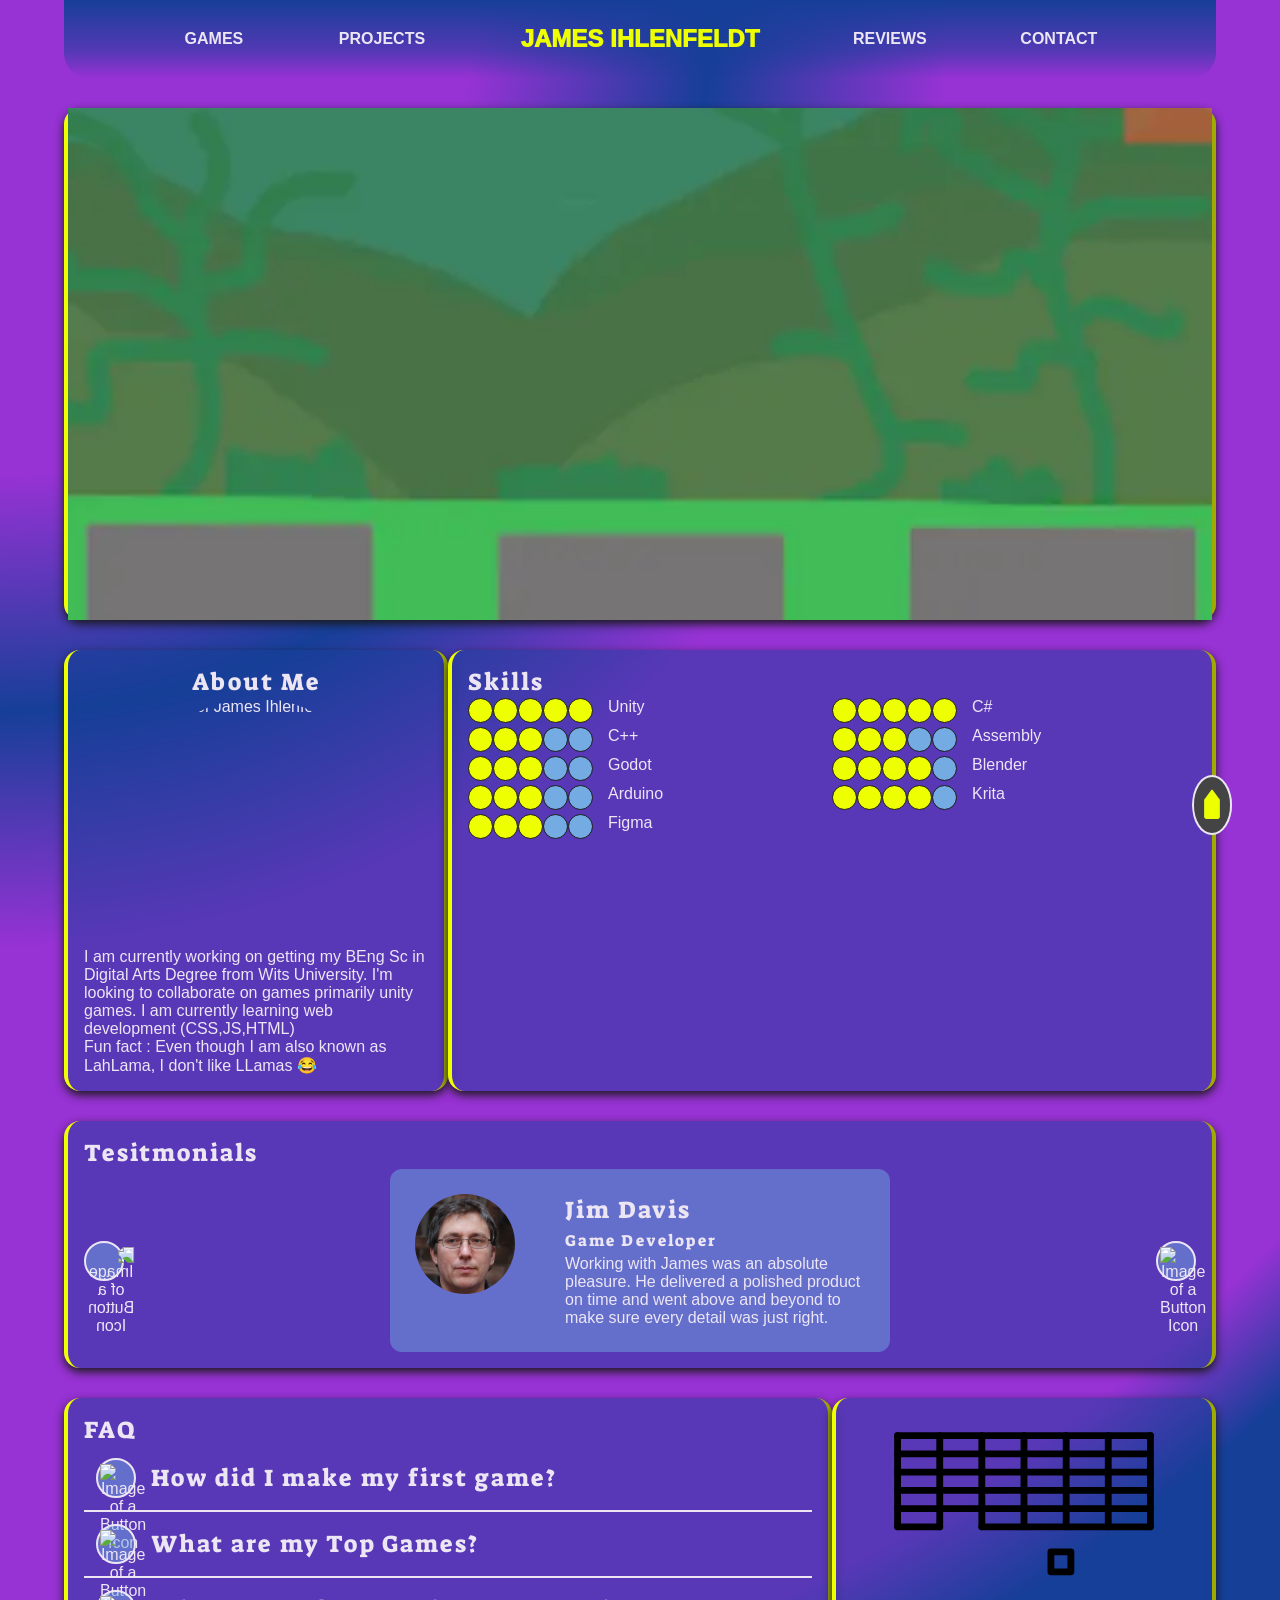
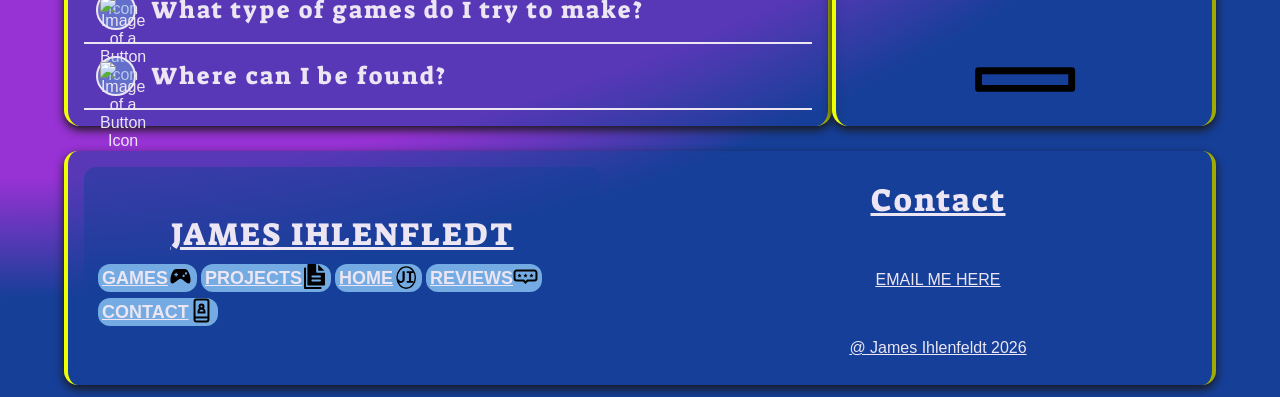
==== index.html @ 15eba917 "Update index.html" ====
<!DOCTYPE html>
<html lang="en">
<head>
    <meta charset="UTF-8">
    <meta name="viewport" content="width=device-width, initial-scale=1.0">
    <title>About Me</title>
    
    <link rel="stylesheet" href="./CSS/prefabs.css" type="text/css">
    <link rel="stylesheet" href="./CSS/index.css" type="text/css">

    
    <link rel="icon" href="./ASSETS/IMAGES/prefabs/JI.svg">


    <!-- Scripts -->
    <script src="./JS/index/skillsList.js" defer></script>
    <script src="./JS/index/testimonialsCarousel.js" defer></script>
    <script src="./JS/index/heroCarousel.js" defer></script>
    <script src="./JS/index/faq.js" defer></script>
    <script src="./JS/progressButton.js" defer></script>
    <script src="./JS/htmlHeader.js" defer></script>
    <script src="./JS/htmlFooter.js" defer></script>
    
    <!--  -->
<base href="/personal-portfolio/">
   
</head>
<body>
    <header>

    </header>


    <main>
        <section id="heroContainer" class="classContainer">

            <div id="heroImageBack"></div>
            <div id="heroImage"></div>

            <div id="imageSelect"></div>
        </section>

        <section id="AboutMe_SkillsContainer">
            <div id="aboutMe" class="classContainer center">
                <h2>About Me</h2>
                <img src="./ASSETS/IMAGES/about/james.webp" id="aboutMeImg" alt="Image of James Ihlenfeldt" >
                <p id="aboutMeDesc">
                   I am currently working on getting my BEng Sc in Digital Arts Degree from Wits University. I'm looking to collaborate on games primarily unity games. I am currently learning web development (CSS,JS,HTML) <br> Fun fact : Even though I am also known as LahLama, I don't like LLamas 😂                </p>           
            </div>
            
            <div id="skills" class="classContainer">
                <h2>Skills</h2>
                <div id="skillsContainer" >
                    <!-- <div id="skill">
                    </div> -->
                </div>
            </div>
        </section>

        <section id="Testimonials" class="classContainer  " >
            <h2>Tesitmonials</h2>
            <div id="TestimonailAndButtons">
                <button id="testimonail_backButton" class="pressButton backButton">
                    <img src="./ASSETS/IMAGES/prefabs/button_60x40.webp" alt="Image of a Button Icon" />
                </button>

                <div id="testimonialCard" >
                  
                </div>
                    
                    <button id="testimonail_forwardButton" class="pressButton forwardButton">
                        <img src="./ASSETS/IMAGES/prefabs/button_60x40.webp" alt="Image of a Button Icon" />
                    </button>

                
            </div>
        </section>

        <section id="FAQandImage">
       <div id="FAQ" class="classContainer">
    <h2>FAQ</h2>

    <div id="q1" class="faq_q">

        <div class="faq_header">
            <button class="pressButton faq_question forwardButton">
                <img src="./ASSETS/IMAGES/prefabs/button_60x40.webp" alt="Image of a Button Icon" />
            </button>

            <h2>How did I make my first game?</h2>
        </div>

        <div class="faq_answer hidden">
            With Godot! Godot was in their starting phase and my laptop at that time couldn't handle unity so I tried making a South African Loadshedding game!
        </div>

    </div>

    <div id="q2" class="faq_q">

        <div class="faq_header">
            <button class="pressButton faq_question forwardButton">
                <img src="./ASSETS/IMAGES/prefabs/button_60x40.webp" alt="Image of a Button Icon" />
            </button>

            <h2>What are my Top Games?</h2>
        </div>

        <div class="faq_answer hidden">
            Currently, in no particular order ... Minecraft, Marvel Rivals, Skyrim, Kingdom Hearts 2 and Lego Batman The Videogame.
        </div>

    </div>

    <div id="q3" class="faq_q">

        <div class="faq_header">
            <button class="pressButton faq_question forwardButton">
                <img src="./ASSETS/IMAGES/prefabs/button_60x40.webp" alt="Image of a Button Icon" />
            </button>

            <h2>What type of games do I try to make?</h2>
        </div>

        <div class="faq_answer hidden">
            Most times without any specific genre, I try to make games with a central theme being South Africa. As a South African, I have first hand knowledge about how diverse, amazing and breathtaking this country truly is, and I will try and relay that through my games.
        </div>

    </div>

    <div id="q4" class="faq_q">

        <div class="faq_header">
            <button class="pressButton faq_question forwardButton">
                <img src="./ASSETS/IMAGES/prefabs/button_60x40.webp" alt="Image of a Button Icon" />
            </button>

            <h2>Where can I be found?</h2>
        </div>

        <div class="faq_answer hidden">
            Head over to the <a href="./HTML/contact.html">Contacts Page</a> to see all my socials and some of my latest posts.
        </div>

    </div>

</div>
        <div  class="classContainer whitespaceImage"></div>
        </section>


    </main>
    
    <footer>
       
    </footer>



</body>
</html>
---- CSS/prefabs.css ----
* {
    padding: 0;
    margin: 0;
    box-sizing: border-box;
   font-family: 'Segoe UI', sans-serif;
  
   color: var(--mainTwo);
    font-size: 16px;
}

h1{
    font-size: 32px;
    letter-spacing: 2px;
  font-family: "Suez One", serif;
   font-weight: 100;
}

h2{
    font-size: 24px;
    letter-spacing: 2px;
    font-family: "Suez One", serif;
    font-weight: 100;

}

h3 {
    letter-spacing: 2px;
    font-family: 'Suez One', serif;
    font-weight: 100;
}

html
{
    scroll-behavior: smooth;
}



:root {
    --mainOne:       #163f9879;
    --mainOneSolid:       #163f98;
    --mainTwo:       #ece6f4;
    --secondary:     #73abe2;
    --secondaryTrans:#73abe279;
    --accent:        #edff00;
    --neutral:       #9732d4;
    --default:       #19191a;
}

header { order: 0; }
main   { order: 1; flex: 1; }
footer { order: 2; }


body {
    display: flex;
    flex-direction: column;
    background: var(--mainTwo);
    margin-right: 4rem;
    margin-left: 4rem;
   
    background-image:
radial-gradient(circle at 0% 0%, var(--neutral) 20%, transparent 30%),
radial-gradient(circle at 0% 0%, var(--mainOneSolid) 30%, transparent 40%),
radial-gradient(circle at 0% 0%, var(--neutral) 75%, transparent 80%),
radial-gradient(circle at 0% 0%, var(--mainOneSolid) 100%, transparent 30%);


    background-color: #73abe2;
    background-position: center;
    background-repeat: no-repeat;
    background-size: cover;
    max-width: 100%;
}

.classContainer {
    flex: 1 1 500px;

    background: var(--mainOne);
    box-shadow: 0 4px 10px var(--default);
    backdrop-filter: blur(5px);
    -webkit-backdrop-filter: blur(5px);
    border: var(--accent) outset 4px;
    border-top: none;
    border-bottom: none;
    border-radius: 1rem;
    padding: 1rem;
    margin-top: 30px;
}

.hidden {
    display: none;
}

/* Button */
.pressButton {
    width: 40px;
    height: 40px;
    border-radius: 50%;
    border: 2px solid var(--mainTwo);
    background: var(--secondaryTrans);
    cursor: pointer;
    outline: none;
    transition: transform 0.1s, background 0.15s;
}

.pressButton img {
    width: 30px;
    height: 20px;
    margin-left: 2px;
    margin-top: 4px;
}

.rotated {
    transform: rotate(90deg);
    transition: transform 0.3s ease;
}

.pressButton:hover {
    background: #8ec3f8;
    transform: scale(0.95);
}

.pressButton:active {
    transform: scale(0.5);
}

.backButton img {
    transform: scale(-1, 1);
}

/* Whitespace image */
.whitespaceImage {
    /* https://www.svgrepo.com/svg/518952/retrobreaker */
    background-image: url("../ASSETS/IMAGES/prefabs/whitespaceImage.svg");
    background-size: contain;
    background-position: top;
    background-repeat: no-repeat;
}

/* Header */
header {
    padding: 25px;
    background: linear-gradient(180deg, #163f98 0%, #163f9885 65%, #163f9800 100%);
    border-radius: 25px;
    border-top-left-radius:0px ;
    border-top-right-radius: 0px;
    display: grid;
    grid-template-columns: 1fr auto 1fr;
    align-items: center;
    font-size: medium;
    font-weight: bolder;
    position: sticky;
    top: 0px;
    z-index: 5;
    
    overflow-x: auto;
}

.navLeft,
.navRight {
    display: flex;
    justify-content: space-evenly;
    align-items: center;
}



header a {
    text-decoration: none;
}

header a:hover {
    text-decoration: underline;
}

.linkRef.active .linkName {
    
    font-weight: 1000;
    color: var(--accent);
}
#mainTitle p
{font-size:x-large;
}
/* Footer */
footer {

        background: var(--mainOne);
    box-shadow: 0 4px 10px var(--default);
    backdrop-filter: blur(5px);
    -webkit-backdrop-filter: blur(5px);
    border: var(--accent) outset 4px;
    border-top: none;
    border-bottom: none;
    border-radius: 1rem;
    padding: 1rem;
    margin-top: 30px;


    
    display: flex;
    gap: 80px;
    justify-content: center;
    max-height: 250px;
    margin-top: 25px;
    border-radius: 14px;
    padding: 1rem;
    margin-bottom: 12px;
}
#sitemap,
#contact {
    flex: 1 1 250px;
    background-color: var(--mainOne);
    text-decoration: underline;
    padding: 12px;
    border-radius: 12px;

    display: flex;
    flex-direction: column;
    justify-content: center;
    align-items: center;
}

    .linkIconImage
    {
        margin-top: 4px;
        width: 25px;
        aspect-ratio: 1 / 1;
        position: relative;
  top: 5px;
    }


#contact
{
    gap: 50px;
}



#sitemap a{
    text-decoration: none;
    font-size: 18px;  
    padding:4px;
    background: var(--secondary);
    border-radius: 12px;
    margin:2px;
    font-weight: bolder;

   
   
}

/* Utility */
.center {
    display: flex;
    flex-direction: column;
    justify-content: center;
    align-items: center;
}

#pageTracker button
{   cursor: alias;
    position: fixed;
    z-index: 500;
    bottom:75px;
    right: 3%;
    width: 60px;
    aspect-ratio: 1 / 2;
    transform: rotate(-90deg);
}
#pageTracker img{
    width: 30px;
    aspect-ratio: 1 / 2;
    margin-left: 2px;
    margin-top: 4px;
   
}
/* Button Scroll Animation */
#pageTracker button{
    --scrollPercent: 0%;

    background: conic-gradient(
        #0f85fa 0% var(--scrollPercent),
        #444 var(--scrollPercent) 100%
    );
}




/* Tablet + Phone */
@media screen and (min-width: 0px) and (max-width: 768px) {
    *{
        font-size: 15px;
    }

    .linkRef.active{

        filter: invert();
    }

   body {
        display: flex;
        flex-direction: column;
        min-height: 100vh;
        margin: 0;
        /* Space to allow for no clipping of the header */
        margin-bottom: 75px; 
        
    }

    header {
        position: fixed;      
        bottom: 0px;
        top: unset;          
        left: 0;
        right: 0;
        background-color: var(--mainOne);
        display: flex;
        justify-content: space-around;
   
        z-index: 5;
        overflow-x: auto;    /* allow scrolling if still too wide */
        flex-wrap: nowrap;
        padding: 12px;
        border-radius: 12px;
        border-bottom-left-radius: 0px;
        border-bottom-right-radius: 0px;
    }

    main {order: 1;}
    header { order: 3; }
    footer { order: 2; }

    header a {
        border-left: var(--accent) dashed 0.1rem;
        border-right: var(--accent) dashed 0.1rem;
    }

    footer {
        display: none;
    }

    .linkIconImage
    {
        width: 100%;
        height: 100%;
        min-width: 30px;
        min-height: 30px;
        max-width: 50%;
        max-height: 50%;

    }


}

/* Tablet */
@media screen and (min-width: 480px) and (max-width: 768px) {
    /* main {
        background-color: rgba(255, 111, 0, 0.362);
    } */

    *{
    font-size: 15px;
    }
    
    h1{
    font-size: 28px;
    }

    h2{
    font-size: 24px;
    }

    h3{
    font-size: 20px;
    }


}

/* Phone */
@media screen and (min-width: 0px) and (max-width: 479px) {
    /* main {
        background-color: rgba(0, 255, 17, 0.407);
    } */

    
    *{
    font-size: 15px;
    }
    
    h1{
    font-size: 20px;
    }

    h2{
    font-size: 18px;
    }

    h3{
    font-size: 16px;
    }

    

    
}
---- CSS/index.css ----
#heroContainer {
    position: relative;
    height: 512px;
}

#heroImageBack, #heroImage {
    position: absolute;
    inset: 0;
    background-position: center;
    background-repeat: no-repeat;
    background-size: cover;
}

#heroImage {
    opacity: 1;
    transition: opacity 1s ease-in-out;
}

/* About Me */
#aboutMeImg {
    height: 250px;
    width: 250px;
    border-radius: 50%;
    object-fit: cover;
    object-position: top;
}

#AboutMe_SkillsContainer {
    display: grid;
    grid-template-columns: 1fr 2fr;
}

/* Skills */
#skillsContainer {
    display: grid;
    grid-template-columns: 1fr 1fr;
}

.skill {
    display: flex;
    gap: 15px;
}

.skillCircle {
    height: 25px;
    width: 25px;
    background-color: var(--accent);
    border-radius: 50%;
    border: var(--default) 1px solid;
    display: inline-block;
}

.skillCircleDeactivate {
    height: 25px;
    width: 25px;
    background-color: var(--secondary);
    border-radius: 50%;
    border: var(--default) 1px solid;
    display: inline-block;
}

/* Testimonials */
#testimonialCard {
    background: var(--secondaryTrans);
    display: flex;
    padding: 25px;
    max-width: 500px;
    border-radius: 12px;
    justify-self: center;

}

.testimonialInfo {
    display: flex;
    flex-direction: column;
    gap: 4px;
    flex: 1;
}

#TestimonailAndButtons {
    display: grid;
    justify-content: space-evenly;
    align-items: center;
    grid-template-columns: auto minmax(0, 1fr) auto;
}

#person-img {
    width: 100px;
    height: 100px;
    border-radius: 50%;
    z-index: 1;
    margin-right: 50px;
}

/* FAQ */
#FAQandImage {
        display: grid;
    grid-template-columns: 2fr 1fr;
}

.faq_header {
    display: flex;
    align-items: center;
    gap: 15px;
    border-bottom: 2px solid var(--mainTwo);
    cursor: pointer;
    transition: background 0.15s;
    padding: 12px;
}

.faq_header h2 {
    margin: 0;
    
}

.faq_answer {
    margin-top: 15px;
    width: 100%;
    border-bottom: 2px solid var(--mainTwo);
     padding-bottom: 12px;
}

.button-container {
    display: flex;
    justify-content: center;
}

/* Tablet + Phone */
@media screen and (min-width: 0px) and (max-width: 768px) {   
    .whitespaceImage {
        display: none;
    }

    #FAQandImage {
        display: flex;
    }

    #AboutMe_SkillsContainer {
        grid-template-columns: 1fr;
    }

    #aboutMeImg {
        max-width: 100px;
        max-height: 100px;
    }

    #skillsContainer {
        display: grid;
        grid-template-columns: 1fr;
    }
}

/* Tablet */
@media screen and (min-width: 480px) and (max-width: 768px) {


    #AboutMe_SkillsContainer {
        grid-template-columns: 1fr;
    }
}

/* Phone */
@media screen and (min-width: 0px) and (max-width: 479px) {


    #heroContainer
    {display: none;}

    .skill {
        display: block;
    }

     #TestimonailAndButtons {
        display: flex;
        flex-wrap: wrap;
        justify-content: center;
        gap: 12px;
    }

    #testimonialCard {
        order: 0;
        flex: 0 0 100%; 
    }

    #testimonail_backButton { order: 1; }
    #testimonail_forwardButton { order: 1; }
}
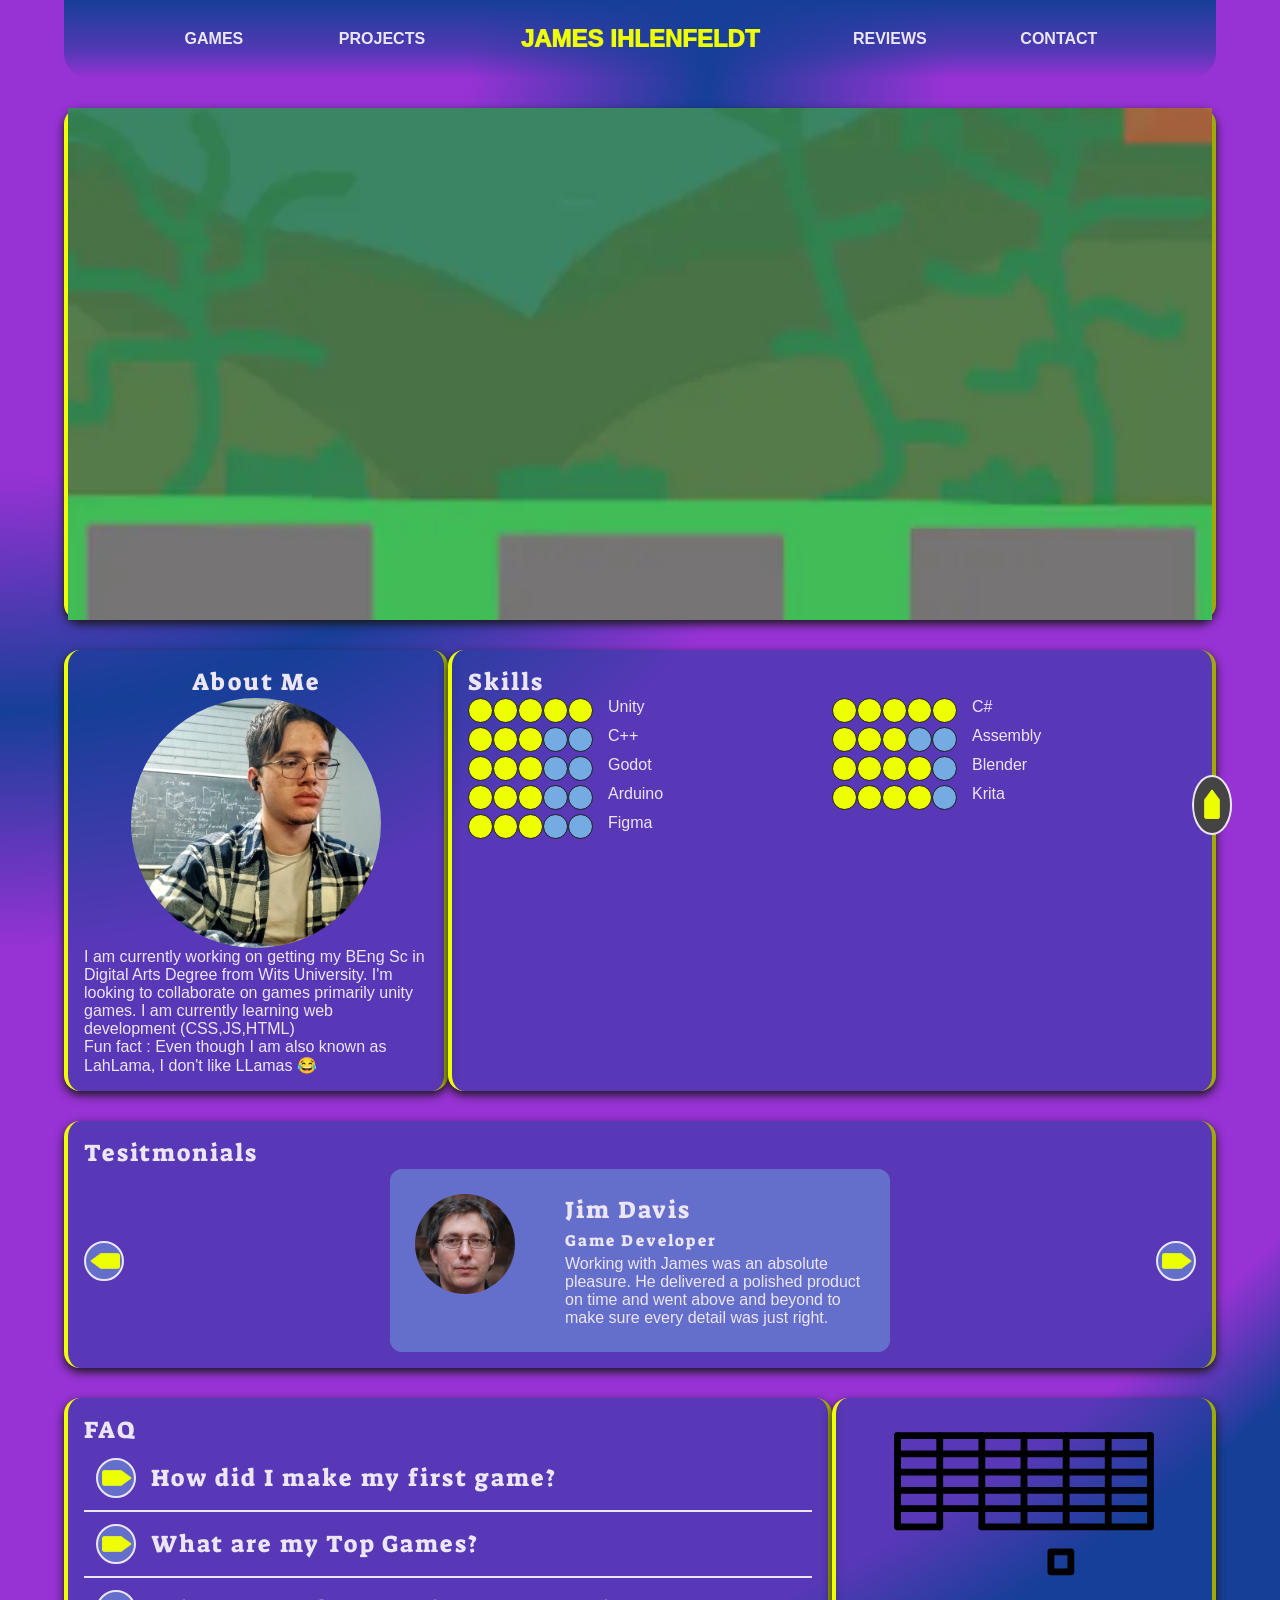
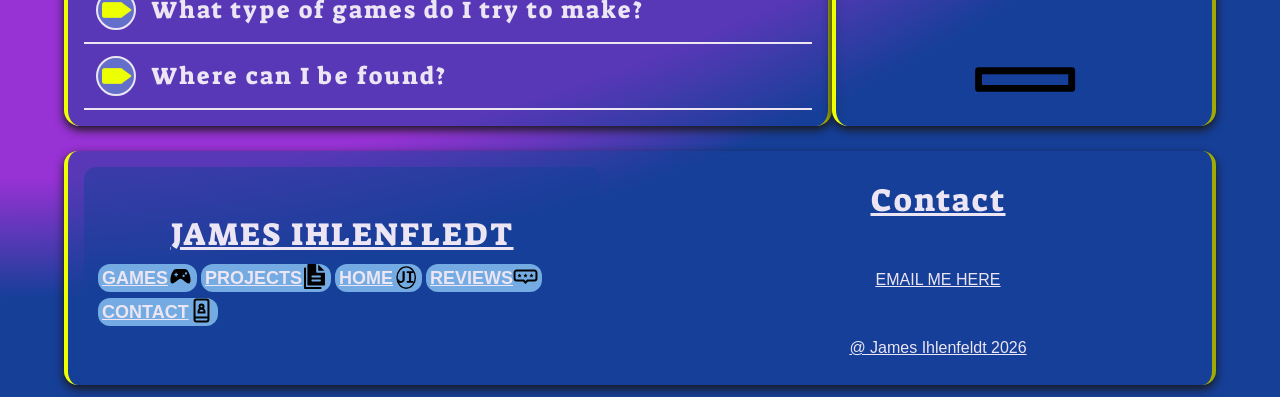
==== commit 1159e6d8: "Update index.html" ====
--- a/index.html
+++ b/index.html
@@ -22,7 +22,7 @@
     <script src="./JS/htmlFooter.js" defer></script>
     
     <!--  -->
-<base href="/personal-portfolio/">
+
    
 </head>
 <body>
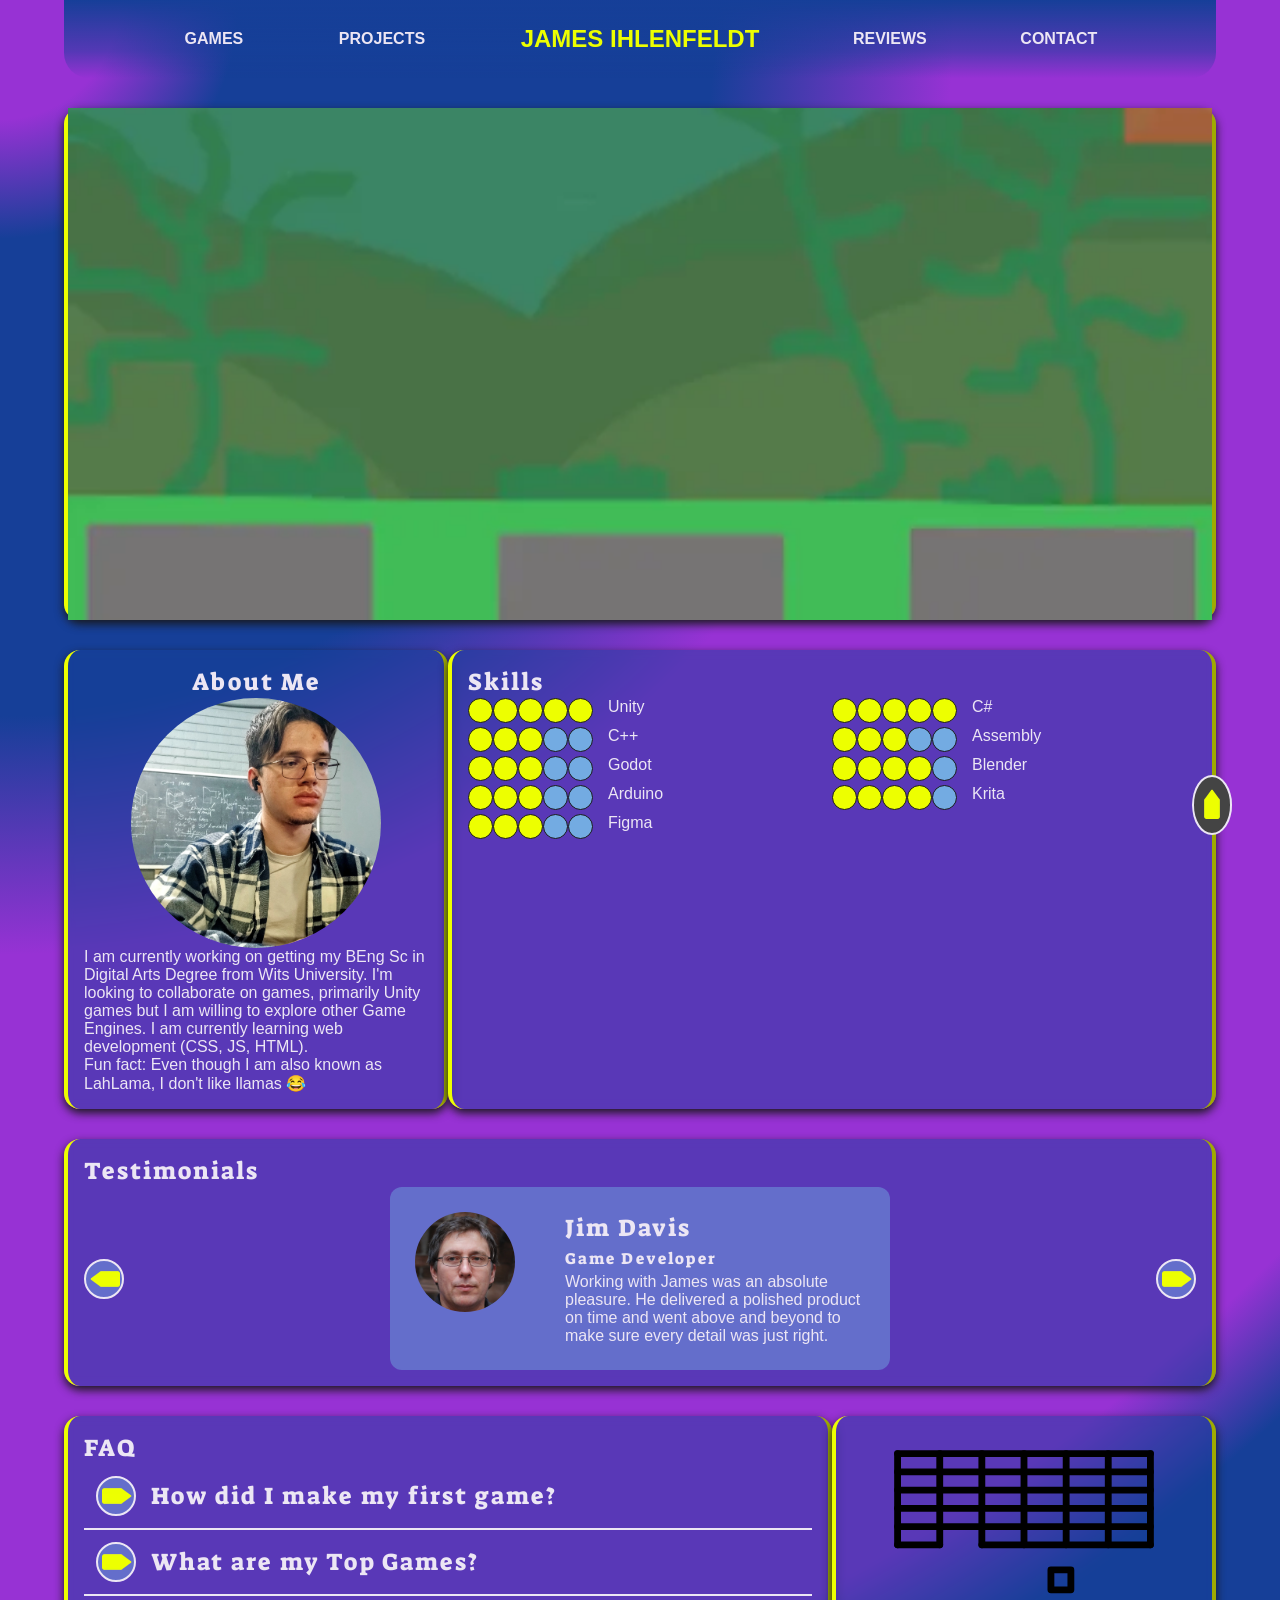
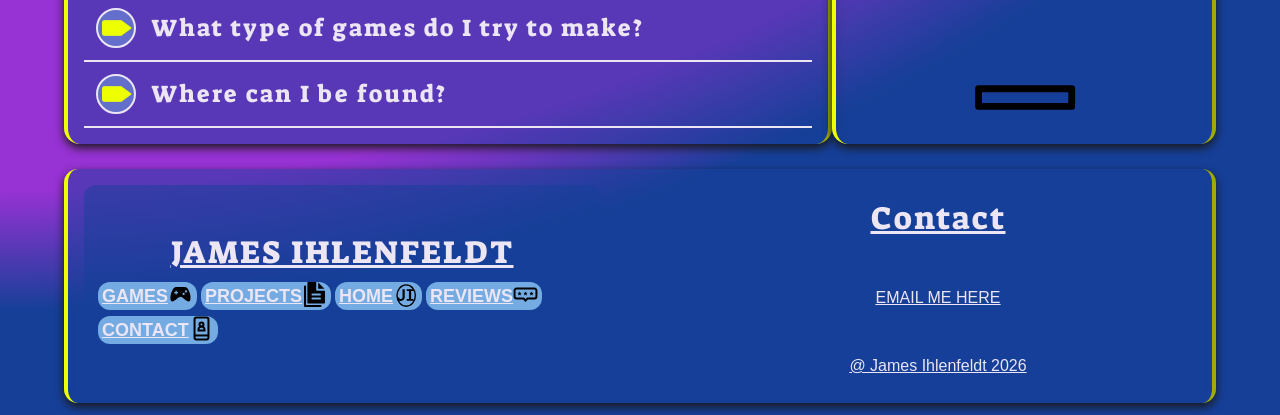
==== commit 817abe27: "Code Tidying up" ====
--- a/index.html
+++ b/index.html
@@ -4,158 +4,138 @@
     <meta charset="UTF-8">
     <meta name="viewport" content="width=device-width, initial-scale=1.0">
     <title>About Me</title>
-    
-    <link rel="stylesheet" href="./CSS/prefabs.css" type="text/css">
-    <link rel="stylesheet" href="./CSS/index.css" type="text/css">
 
-    
-    <link rel="icon" href="./ASSETS/IMAGES/prefabs/JI.svg">
-
+    <link rel="stylesheet" href="CSS/prefabs.css" type="text/css">
+    <link rel="stylesheet" href="CSS/index.css" type="text/css">
+    <link rel="icon" href="ASSETS/IMAGES/prefabs/JI.svg">
 
     <!-- Scripts -->
-    <script src="./JS/index/skillsList.js" defer></script>
-    <script src="./JS/index/testimonialsCarousel.js" defer></script>
-    <script src="./JS/index/heroCarousel.js" defer></script>
-    <script src="./JS/index/faq.js" defer></script>
-    <script src="./JS/progressButton.js" defer></script>
-    <script src="./JS/htmlHeader.js" defer></script>
-    <script src="./JS/htmlFooter.js" defer></script>
-    
-    <!--  -->
+    <script src="JS/htmlHeader.js" defer></script>
+    <script src="JS/htmlFooter.js" defer></script>
+    <script src="JS/progressButton.js" defer></script>
+    <script src="JS/index/skillsList.js" defer></script>
+    <script src="JS/index/testimonialsCarousel.js" defer></script>
+    <script src="JS/index/heroCarousel.js" defer></script>
+    <script src="JS/index/faq.js" defer></script>
+</head>
 
-   
-</head>
 <body>
-    <header>
 
-    </header>
+<header></header>
 
+<main>
 
-    <main>
-        <section id="heroContainer" class="classContainer">
+    <section id="heroContainer" class="classContainer">
+        <div id="heroImageBack"></div>
+        <div id="heroImage"></div>
+        <div id="imageSelect"></div>
+    </section>
 
-            <div id="heroImageBack"></div>
-            <div id="heroImage"></div>
+    <section id="AboutMe_SkillsContainer">
 
-            <div id="imageSelect"></div>
-        </section>
+        <div id="aboutMe" class="classContainer center">
+            <h2>About Me</h2>
+            <img src="./ASSETS/IMAGES/about/james.webp" id="aboutMeImg" alt="Image of James Ihlenfeldt">
 
-        <section id="AboutMe_SkillsContainer">
-            <div id="aboutMe" class="classContainer center">
-                <h2>About Me</h2>
-                <img src="./ASSETS/IMAGES/about/james.webp" id="aboutMeImg" alt="Image of James Ihlenfeldt" >
-                <p id="aboutMeDesc">
-                   I am currently working on getting my BEng Sc in Digital Arts Degree from Wits University. I'm looking to collaborate on games primarily unity games. I am currently learning web development (CSS,JS,HTML) <br> Fun fact : Even though I am also known as LahLama, I don't like LLamas 😂                </p>           
-            </div>
-            
-            <div id="skills" class="classContainer">
-                <h2>Skills</h2>
-                <div id="skillsContainer" >
-                    <!-- <div id="skill">
-                    </div> -->
+            <p id="aboutMeDesc">
+                I am currently working on getting my BEng Sc in Digital Arts Degree from Wits University. I'm looking to collaborate on games, primarily Unity games but I am willing to explore other Game Engines. I am currently learning web development (CSS, JS, HTML). <br>
+                Fun fact: Even though I am also known as LahLama, I don't like llamas 😂
+            </p>
+        </div>
+
+        <div id="skills" class="classContainer">
+            <h2>Skills</h2>
+            <div id="skillsContainer"></div>
+        </div>
+
+    </section>
+
+    <section id="Testimonials" class="classContainer">
+
+        <h2>Testimonials</h2>
+
+        <div id="TestimonailAndButtons">
+
+            <button id="testimonail_backButton" class="pressButton backButton">
+                <img src="./ASSETS/IMAGES/prefabs/button_60x40.webp" alt="Image of a Button Icon">
+            </button>
+
+            <div id="testimonialCard"></div>
+
+            <button id="testimonail_forwardButton" class="pressButton forwardButton">
+                <img src="./ASSETS/IMAGES/prefabs/button_60x40.webp" alt="Image of a Button Icon">
+            </button>
+
+        </div>
+
+    </section>
+
+    <section id="FAQandImage">
+
+        <div id="FAQ" class="classContainer">
+            <h2>FAQ</h2>
+
+            <div id="q1" class="faq_q">
+                <div class="faq_header">
+                    <button class="pressButton faq_question forwardButton">
+                        <img src="./ASSETS/IMAGES/prefabs/button_60x40.webp" alt="Image of a Button Icon">
+                    </button>
+                    <h2>How did I make my first game?</h2>
+                </div>
+
+                <div class="faq_answer hidden">
+                    With Godot! Godot was in its starting phase and my laptop at that time couldn't handle Unity so I tried making a South African loadshedding game.
                 </div>
             </div>
-        </section>
 
-        <section id="Testimonials" class="classContainer  " >
-            <h2>Tesitmonials</h2>
-            <div id="TestimonailAndButtons">
-                <button id="testimonail_backButton" class="pressButton backButton">
-                    <img src="./ASSETS/IMAGES/prefabs/button_60x40.webp" alt="Image of a Button Icon" />
-                </button>
+            <div id="q2" class="faq_q">
+                <div class="faq_header">
+                    <button class="pressButton faq_question forwardButton">
+                        <img src="./ASSETS/IMAGES/prefabs/button_60x40.webp" alt="Image of a Button Icon">
+                    </button>
+                    <h2>What are my Top Games?</h2>
+                </div>
 
-                <div id="testimonialCard" >
-                  
+                <div class="faq_answer hidden">
+                    Currently, in no particular order: Minecraft, Marvel Rivals, Skyrim, Kingdom Hearts 2 and Lego Batman The Videogame.
                 </div>
-                    
-                    <button id="testimonail_forwardButton" class="pressButton forwardButton">
-                        <img src="./ASSETS/IMAGES/prefabs/button_60x40.webp" alt="Image of a Button Icon" />
+            </div>
+
+            <div id="q3" class="faq_q">
+                <div class="faq_header">
+                    <button class="pressButton faq_question forwardButton">
+                        <img src="./ASSETS/IMAGES/prefabs/button_60x40.webp" alt="Image of a Button Icon">
                     </button>
+                    <h2>What type of games do I try to make?</h2>
+                </div>
 
-                
+                <div class="faq_answer hidden">
+                    Most times without a specific genre, I try to make games with a central theme of South Africa. As a South African, I have first-hand knowledge about how diverse, amazing and breathtaking this country truly is, and I try to reflect that through my games.
+                </div>
             </div>
-        </section>
 
-        <section id="FAQandImage">
-       <div id="FAQ" class="classContainer">
-    <h2>FAQ</h2>
+            <div id="q4" class="faq_q">
+                <div class="faq_header">
+                    <button class="pressButton faq_question forwardButton">
+                        <img src="./ASSETS/IMAGES/prefabs/button_60x40.webp" alt="Image of a Button Icon">
+                    </button>
+                    <h2>Where can I be found?</h2>
+                </div>
 
-    <div id="q1" class="faq_q">
+                <div class="faq_answer hidden">
+                    Head over to the <a href="./HTML/contact.html">Contacts Page</a> to see all my socials and some of my latest posts.
+                </div>
+            </div>
 
-        <div class="faq_header">
-            <button class="pressButton faq_question forwardButton">
-                <img src="./ASSETS/IMAGES/prefabs/button_60x40.webp" alt="Image of a Button Icon" />
-            </button>
-
-            <h2>How did I make my first game?</h2>
         </div>
 
-        <div class="faq_answer hidden">
-            With Godot! Godot was in their starting phase and my laptop at that time couldn't handle unity so I tried making a South African Loadshedding game!
-        </div>
+        <div class="classContainer whitespaceImage"></div>
 
-    </div>
+    </section>
 
-    <div id="q2" class="faq_q">
+</main>
 
-        <div class="faq_header">
-            <button class="pressButton faq_question forwardButton">
-                <img src="./ASSETS/IMAGES/prefabs/button_60x40.webp" alt="Image of a Button Icon" />
-            </button>
-
-            <h2>What are my Top Games?</h2>
-        </div>
-
-        <div class="faq_answer hidden">
-            Currently, in no particular order ... Minecraft, Marvel Rivals, Skyrim, Kingdom Hearts 2 and Lego Batman The Videogame.
-        </div>
-
-    </div>
-
-    <div id="q3" class="faq_q">
-
-        <div class="faq_header">
-            <button class="pressButton faq_question forwardButton">
-                <img src="./ASSETS/IMAGES/prefabs/button_60x40.webp" alt="Image of a Button Icon" />
-            </button>
-
-            <h2>What type of games do I try to make?</h2>
-        </div>
-
-        <div class="faq_answer hidden">
-            Most times without any specific genre, I try to make games with a central theme being South Africa. As a South African, I have first hand knowledge about how diverse, amazing and breathtaking this country truly is, and I will try and relay that through my games.
-        </div>
-
-    </div>
-
-    <div id="q4" class="faq_q">
-
-        <div class="faq_header">
-            <button class="pressButton faq_question forwardButton">
-                <img src="./ASSETS/IMAGES/prefabs/button_60x40.webp" alt="Image of a Button Icon" />
-            </button>
-
-            <h2>Where can I be found?</h2>
-        </div>
-
-        <div class="faq_answer hidden">
-            Head over to the <a href="./HTML/contact.html">Contacts Page</a> to see all my socials and some of my latest posts.
-        </div>
-
-    </div>
-
-</div>
-        <div  class="classContainer whitespaceImage"></div>
-        </section>
-
-
-    </main>
-    
-    <footer>
-       
-    </footer>
-
-
+<footer></footer>
 
 </body>
 </html>
--- a/CSS/prefabs.css
+++ b/CSS/prefabs.css
@@ -1,285 +1,348 @@
-
-* {
+/* ========================================
+   RESET & GLOBALS
+======================================== */
+
+*
+{
+    margin: 0;
     padding: 0;
-    margin: 0;
     box-sizing: border-box;
-   font-family: 'Segoe UI', sans-serif;
-  
-   color: var(--mainTwo);
+
+    font-family: "Segoe UI", sans-serif;
     font-size: 16px;
-}
-
-h1{
+    color: var(--mainTwo);
+}
+
+html
+{
+    scroll-behavior: smooth;
+}
+
+:root
+{
+    --mainOne: #163f9879;
+    --mainOneSolid: #163f98;
+    --mainTwo: #ece6f4;
+    --secondary: #73abe2;
+    --secondaryTrans: #73abe279;
+    --accent: #edff00;
+    --neutral: #9732d4;
+    --default: #19191a;
+}
+
+/* ========================================
+   TYPOGRAPHY
+======================================== */
+
+h1
+{
+    font-family: "Suez One", serif;
     font-size: 32px;
+    font-weight: 100;
     letter-spacing: 2px;
-  font-family: "Suez One", serif;
-   font-weight: 100;
-}
-
-h2{
+}
+
+h2
+{
+    font-family: "Suez One", serif;
     font-size: 24px;
+    font-weight: 100;
     letter-spacing: 2px;
+}
+
+h3
+{
     font-family: "Suez One", serif;
     font-weight: 100;
-
-}
-
-h3 {
     letter-spacing: 2px;
-    font-family: 'Suez One', serif;
-    font-weight: 100;
-}
-
-html
-{
-    scroll-behavior: smooth;
-}
-
-
-
-:root {
-    --mainOne:       #163f9879;
-    --mainOneSolid:       #163f98;
-    --mainTwo:       #ece6f4;
-    --secondary:     #73abe2;
-    --secondaryTrans:#73abe279;
-    --accent:        #edff00;
-    --neutral:       #9732d4;
-    --default:       #19191a;
-}
-
+}
+
+/* ========================================
+   PAGE LAYOUT
+======================================== */
+
+/* Desktop Layout */
 header { order: 0; }
 main   { order: 1; flex: 1; }
 footer { order: 2; }
 
-
-body {
+body
+{
     display: flex;
     flex-direction: column;
-    background: var(--mainTwo);
-    margin-right: 4rem;
-    margin-left: 4rem;
-   
+
+    max-width: 100%;
+
+    margin-inline: 4rem;
+
+    background-color: #73abe2;
+
     background-image:
-radial-gradient(circle at 0% 0%, var(--neutral) 20%, transparent 30%),
-radial-gradient(circle at 0% 0%, var(--mainOneSolid) 30%, transparent 40%),
-radial-gradient(circle at 0% 0%, var(--neutral) 75%, transparent 80%),
-radial-gradient(circle at 0% 0%, var(--mainOneSolid) 100%, transparent 30%);
-
-
-    background-color: #73abe2;
+        radial-gradient(circle at 0% 0%, var(--neutral) 5%, transparent 10%),
+        radial-gradient(circle at 0% 0%, var(--mainOneSolid) 30%, transparent 40%),
+        radial-gradient(circle at 0% 0%, var(--neutral) 75%, transparent 80%),
+        radial-gradient(circle at 0% 0%, var(--mainOneSolid) 100%, transparent 30%);
+
     background-position: center;
     background-repeat: no-repeat;
     background-size: cover;
-    max-width: 100%;
-}
-
-.classContainer {
+}
+
+.classContainer
+{
     flex: 1 1 500px;
 
+    margin-top: 30px;
+    padding: 1rem;
+
     background: var(--mainOne);
-    box-shadow: 0 4px 10px var(--default);
-    backdrop-filter: blur(5px);
-    -webkit-backdrop-filter: blur(5px);
-    border: var(--accent) outset 4px;
+
+    border: 4px outset var(--accent);
     border-top: none;
     border-bottom: none;
     border-radius: 1rem;
-    padding: 1rem;
-    margin-top: 30px;
-}
-
-.hidden {
+
+    box-shadow: 0 4px 10px var(--default);
+
+    backdrop-filter: blur(5px);
+    -webkit-backdrop-filter: blur(5px);
+}
+
+.hidden
+{
     display: none;
 }
 
-/* Button */
-.pressButton {
+/* ========================================
+   BUTTONS
+======================================== */
+
+.pressButton
+{
     width: 40px;
     height: 40px;
-    border-radius: 50%;
-    border: 2px solid var(--mainTwo);
-    background: var(--secondaryTrans);
+
     cursor: pointer;
     outline: none;
+
+    background: var(--secondaryTrans);
+    border: 2px solid var(--mainTwo);
+    border-radius: 50%;
+
     transition: transform 0.1s, background 0.15s;
 }
 
-.pressButton img {
+.pressButton img
+{
     width: 30px;
     height: 20px;
+
+    margin-top: 4px;
     margin-left: 2px;
-    margin-top: 4px;
-}
-
-.rotated {
+}
+
+.pressButton:hover
+{
+    background: #8ec3f8;
+    transform: scale(0.95);
+}
+
+.pressButton:active
+{
+    transform: scale(0.5);
+}
+
+.backButton img
+{
+    transform: scale(-1, 1);
+}
+
+.rotated
+{
     transform: rotate(90deg);
     transition: transform 0.3s ease;
 }
 
-.pressButton:hover {
-    background: #8ec3f8;
-    transform: scale(0.95);
-}
-
-.pressButton:active {
-    transform: scale(0.5);
-}
-
-.backButton img {
-    transform: scale(-1, 1);
-}
-
-/* Whitespace image */
-.whitespaceImage {
-    /* https://www.svgrepo.com/svg/518952/retrobreaker */
+/* ========================================
+   DECORATIVE ELEMENTS
+======================================== */
+
+.whitespaceImage
+{
     background-image: url("../ASSETS/IMAGES/prefabs/whitespaceImage.svg");
-    background-size: contain;
     background-position: top;
     background-repeat: no-repeat;
-}
-
-/* Header */
-header {
-    padding: 25px;
-    background: linear-gradient(180deg, #163f98 0%, #163f9885 65%, #163f9800 100%);
-    border-radius: 25px;
-    border-top-left-radius:0px ;
-    border-top-right-radius: 0px;
+    background-size: contain;
+}
+
+/* ========================================
+   HEADER
+======================================== */
+
+header
+{
+    position: sticky;
+    top: 0;
+    z-index: 5;
+
     display: grid;
     grid-template-columns: 1fr auto 1fr;
     align-items: center;
+
+    padding: 25px;
+
+    background: linear-gradient(
+        180deg,
+        #163f98 0%,
+        #163f9885 65%,
+        #163f9800 100%
+    );
+
+    border-radius: 25px;
+    border-top-left-radius: 0;
+    border-top-right-radius: 0;
+
     font-size: medium;
     font-weight: bolder;
-    position: sticky;
-    top: 0px;
-    z-index: 5;
-    
+
     overflow-x: auto;
 }
 
 .navLeft,
-.navRight {
+.navRight
+{
     display: flex;
     justify-content: space-evenly;
     align-items: center;
 }
 
-
-
-header a {
+header a
+{
     text-decoration: none;
 }
 
-header a:hover {
+header a:hover
+{
     text-decoration: underline;
 }
 
-.linkRef.active .linkName {
-    
-    font-weight: 1000;
+.linkRef.active .linkName
+{
     color: var(--accent);
-}
+    font-weight: 900;
+}
+
 #mainTitle p
-{font-size:x-large;
-}
-/* Footer */
-footer {
-
-        background: var(--mainOne);
+{
+    font-size: x-large;
+}
+
+/* ========================================
+   FOOTER
+======================================== */
+
+footer
+{
+    display: flex;
+    justify-content: center;
+    gap: 80px;
+
+    margin-top: 25px;
+    margin-bottom: 12px;
+
+    max-height: 250px;
+    padding: 1rem;
+
+    background: var(--mainOne);
+
+    border: 4px outset var(--accent);
+    border-top: none;
+    border-bottom: none;
+    border-radius: 14px;
+
     box-shadow: 0 4px 10px var(--default);
+
     backdrop-filter: blur(5px);
     -webkit-backdrop-filter: blur(5px);
-    border: var(--accent) outset 4px;
-    border-top: none;
-    border-bottom: none;
-    border-radius: 1rem;
-    padding: 1rem;
-    margin-top: 30px;
-
-
-    
+}
+
+#sitemap,
+#contact
+{
     display: flex;
-    gap: 80px;
+    flex: 1 1 250px;
+    flex-direction: column;
     justify-content: center;
-    max-height: 250px;
-    margin-top: 25px;
-    border-radius: 14px;
-    padding: 1rem;
-    margin-bottom: 12px;
-}
-#sitemap,
-#contact {
-    flex: 1 1 250px;
+    align-items: center;
+
+    padding: 12px;
+
     background-color: var(--mainOne);
+
+    border-radius: 12px;
     text-decoration: underline;
-    padding: 12px;
+}
+
+#contact
+{
+    gap: 50px;
+}
+
+#sitemap a
+{
+    padding: 4px;
+    margin: 2px;
+
+    font-size: 18px;
+    font-weight: bolder;
+    text-decoration: none;
+
+    background: var(--secondary);
     border-radius: 12px;
-
+}
+
+.linkIconImage
+{
+    position: relative;
+    top: 5px;
+
+    width: 25px;
+    aspect-ratio: 1 / 1;
+
+    margin-top: 4px;
+}
+
+/* ========================================
+   UTILITIES
+======================================== */
+
+.center
+{
     display: flex;
     flex-direction: column;
     justify-content: center;
     align-items: center;
 }
 
-    .linkIconImage
-    {
-        margin-top: 4px;
-        width: 25px;
-        aspect-ratio: 1 / 1;
-        position: relative;
-  top: 5px;
-    }
-
-
-#contact
-{
-    gap: 50px;
-}
-
-
-
-#sitemap a{
-    text-decoration: none;
-    font-size: 18px;  
-    padding:4px;
-    background: var(--secondary);
-    border-radius: 12px;
-    margin:2px;
-    font-weight: bolder;
-
-   
-   
-}
-
-/* Utility */
-.center {
-    display: flex;
-    flex-direction: column;
-    justify-content: center;
-    align-items: center;
-}
+/* ========================================
+   PAGE TRACKER
+======================================== */
 
 #pageTracker button
-{   cursor: alias;
+{
+    --scrollPercent: 0%;
+
     position: fixed;
+    right: 3%;
+    bottom: 75px;
     z-index: 500;
-    bottom:75px;
-    right: 3%;
+
     width: 60px;
     aspect-ratio: 1 / 2;
+
+    cursor: alias;
+
     transform: rotate(-90deg);
-}
-#pageTracker img{
-    width: 30px;
-    aspect-ratio: 1 / 2;
-    margin-left: 2px;
-    margin-top: 4px;
-   
-}
-/* Button Scroll Animation */
-#pageTracker button{
-    --scrollPercent: 0%;
 
     background: conic-gradient(
         #0f85fa 0% var(--scrollPercent),
@@ -287,59 +350,76 @@
     );
 }
 
-
-
-
-/* Tablet + Phone */
-@media screen and (min-width: 0px) and (max-width: 768px) {
-    *{
+#pageTracker img
+{
+    width: 30px;
+
+    aspect-ratio: 1 / 2;
+
+    margin-top: 4px;
+    margin-left: 2px;
+}
+
+/* ========================================
+   TABLET + PHONE
+======================================== */
+
+@media screen and (max-width: 768px)
+{
+    *
+    {
         font-size: 15px;
     }
 
-    .linkRef.active{
-
+    header { order: 3; }
+    main   { order: 1; }
+    footer { order: 2; }
+
+    .linkRef.active
+    {
         filter: invert();
     }
 
-   body {
-        display: flex;
-        flex-direction: column;
+    body
+    {
         min-height: 100vh;
         margin: 0;
-        /* Space to allow for no clipping of the header */
-        margin-bottom: 75px; 
-        
-    }
-
-    header {
-        position: fixed;      
-        bottom: 0px;
-        top: unset;          
+        margin-bottom: 75px;
+    }
+
+    header
+    {
+        position: fixed;
+        right: 0;
+        bottom: 0;
         left: 0;
-        right: 0;
-        background-color: var(--mainOne);
+        top: unset;
+
         display: flex;
         justify-content: space-around;
-   
-        z-index: 5;
-        overflow-x: auto;    /* allow scrolling if still too wide */
         flex-wrap: nowrap;
+
         padding: 12px;
+
+        background-color: var(--mainOne);
+
         border-radius: 12px;
-        border-bottom-left-radius: 0px;
-        border-bottom-right-radius: 0px;
-    }
-
-    main {order: 1;}
-    header { order: 3; }
-    footer { order: 2; }
-
-    header a {
-        border-left: var(--accent) dashed 0.1rem;
-        border-right: var(--accent) dashed 0.1rem;
-    }
-
-    footer {
+        border-bottom-right-radius: 0;
+        border-bottom-left-radius: 0;
+
+        overflow-x: auto;
+    }
+
+
+
+    header a
+    {
+        border-left: 0.1rem dashed var(--accent);
+        border-right: 0.1rem dashed var(--accent);
+    }
+
+    footer
+    {
         display: none;
     }
 
@@ -347,65 +427,33 @@
     {
         width: 100%;
         height: 100%;
+
         min-width: 30px;
         min-height: 30px;
+
         max-width: 50%;
         max-height: 50%;
-
-    }
-
-
-}
-
-/* Tablet */
-@media screen and (min-width: 480px) and (max-width: 768px) {
-    /* main {
-        background-color: rgba(255, 111, 0, 0.362);
-    } */
-
-    *{
-    font-size: 15px;
-    }
-    
-    h1{
-    font-size: 28px;
-    }
-
-    h2{
-    font-size: 24px;
-    }
-
-    h3{
-    font-size: 20px;
-    }
-
-
-}
-
-/* Phone */
-@media screen and (min-width: 0px) and (max-width: 479px) {
-    /* main {
-        background-color: rgba(0, 255, 17, 0.407);
-    } */
-
-    
-    *{
-    font-size: 15px;
-    }
-    
-    h1{
-    font-size: 20px;
-    }
-
-    h2{
-    font-size: 18px;
-    }
-
-    h3{
-    font-size: 16px;
-    }
-
-    
-
-    
+    }
+}
+
+/* ========================================
+   TABLET
+======================================== */
+
+@media screen and (min-width: 480px) and (max-width: 768px)
+{
+    h1 { font-size: 28px; }
+    h2 { font-size: 24px; }
+    h3 { font-size: 20px; }
+}
+
+/* ========================================
+   PHONE
+======================================== */
+
+@media screen and (max-width: 479px)
+{
+    h1 { font-size: 20px; }
+    h2 { font-size: 18px; }
+    h3 { font-size: 16px; }
 }
--- a/CSS/index.css
+++ b/CSS/index.css
@@ -1,189 +1,222 @@
-
-
-#heroContainer {
+#heroContainer
+{
     position: relative;
     height: 512px;
 }
 
-#heroImageBack, #heroImage {
+#heroImageBack,
+#heroImage
+{
     position: absolute;
     inset: 0;
+
     background-position: center;
     background-repeat: no-repeat;
     background-size: cover;
 }
 
-#heroImage {
+#heroImage
+{
     opacity: 1;
     transition: opacity 1s ease-in-out;
 }
 
 /* About Me */
-#aboutMeImg {
+#aboutMeImg
+{
+    width: 250px;
     height: 250px;
-    width: 250px;
+
     border-radius: 50%;
+
     object-fit: cover;
     object-position: top;
 }
 
-#AboutMe_SkillsContainer {
+#AboutMe_SkillsContainer
+{
     display: grid;
     grid-template-columns: 1fr 2fr;
 }
 
 /* Skills */
-#skillsContainer {
+#skillsContainer
+{
     display: grid;
     grid-template-columns: 1fr 1fr;
 }
 
-.skill {
+.skill
+{
     display: flex;
     gap: 15px;
 }
 
-.skillCircle {
+.skillCircle,
+.skillCircleDeactivate
+{
+    display: inline-block;
+
+    width: 25px;
     height: 25px;
-    width: 25px;
+
+    border: 1px solid var(--default);
+    border-radius: 50%;
+}
+
+.skillCircle
+{
     background-color: var(--accent);
-    border-radius: 50%;
-    border: var(--default) 1px solid;
-    display: inline-block;
-}
-
-.skillCircleDeactivate {
-    height: 25px;
-    width: 25px;
+}
+
+.skillCircleDeactivate
+{
     background-color: var(--secondary);
-    border-radius: 50%;
-    border: var(--default) 1px solid;
-    display: inline-block;
 }
 
 /* Testimonials */
-#testimonialCard {
+#testimonialCard
+{
+    display: flex;
+
+    max-width: 500px;
+    padding: 25px;
+
+    justify-self: center;
+
+    border-radius: 12px;
     background: var(--secondaryTrans);
-    display: flex;
-    padding: 25px;
-    max-width: 500px;
-    border-radius: 12px;
-    justify-self: center;
-
-}
-
-.testimonialInfo {
-    display: flex;
+}
+
+.testimonialInfo
+{
+    display: flex;
+    flex: 1;
     flex-direction: column;
     gap: 4px;
-    flex: 1;
-}
-
-#TestimonailAndButtons {
-    display: grid;
+}
+
+#TestimonailAndButtons
+{
+    display: grid;
+    grid-template-columns: auto minmax(0, 1fr) auto;
+
+    align-items: center;
     justify-content: space-evenly;
-    align-items: center;
-    grid-template-columns: auto minmax(0, 1fr) auto;
-}
-
-#person-img {
+}
+
+#person-img
+{
     width: 100px;
     height: 100px;
+
+    margin-right: 50px;
+
     border-radius: 50%;
     z-index: 1;
-    margin-right: 50px;
 }
 
 /* FAQ */
-#FAQandImage {
-        display: grid;
+#FAQandImage
+{
+    display: grid;
     grid-template-columns: 2fr 1fr;
 }
 
-.faq_header {
+.faq_header
+{
     display: flex;
     align-items: center;
     gap: 15px;
+
+    padding: 12px;
+
+    cursor: pointer;
+
     border-bottom: 2px solid var(--mainTwo);
-    cursor: pointer;
     transition: background 0.15s;
-    padding: 12px;
-}
-
-.faq_header h2 {
+}
+
+.faq_header h2
+{
     margin: 0;
-    
-}
-
-.faq_answer {
+}
+
+.faq_answer
+{
+    width: 100%;
     margin-top: 15px;
-    width: 100%;
+    padding-bottom: 12px;
+
     border-bottom: 2px solid var(--mainTwo);
-     padding-bottom: 12px;
-}
-
-.button-container {
+}
+
+.button-container
+{
     display: flex;
     justify-content: center;
 }
 
 /* Tablet + Phone */
-@media screen and (min-width: 0px) and (max-width: 768px) {   
-    .whitespaceImage {
+@media screen and (max-width: 768px)
+{
+    .whitespaceImage
+    {
         display: none;
     }
 
-    #FAQandImage {
+    #FAQandImage
+    {
         display: flex;
     }
 
-    #AboutMe_SkillsContainer {
+    #AboutMe_SkillsContainer
+    {
         grid-template-columns: 1fr;
     }
 
-    #aboutMeImg {
+    #aboutMeImg
+    {
         max-width: 100px;
         max-height: 100px;
     }
 
-    #skillsContainer {
-        display: grid;
+    #skillsContainer
+    {
         grid-template-columns: 1fr;
     }
 }
 
-/* Tablet */
-@media screen and (min-width: 480px) and (max-width: 768px) {
-
-
-    #AboutMe_SkillsContainer {
-        grid-template-columns: 1fr;
-    }
-}
-
 /* Phone */
-@media screen and (min-width: 0px) and (max-width: 479px) {
-
-
+@media screen and (max-width: 479px)
+{
     #heroContainer
-    {display: none;}
-
-    .skill {
+    {
+        display: none;
+    }
+
+    .skill
+    {
         display: block;
     }
 
-     #TestimonailAndButtons {
+    #TestimonailAndButtons
+    {
         display: flex;
         flex-wrap: wrap;
         justify-content: center;
         gap: 12px;
     }
 
-    #testimonialCard {
+    #testimonialCard
+    {
         order: 0;
-        flex: 0 0 100%; 
-    }
-
-    #testimonail_backButton { order: 1; }
-    #testimonail_forwardButton { order: 1; }
+        flex: 0 0 100%;
+    }
+
+    #testimonail_backButton,
+    #testimonail_forwardButton
+    {
+        order: 1;
+    }
 }
